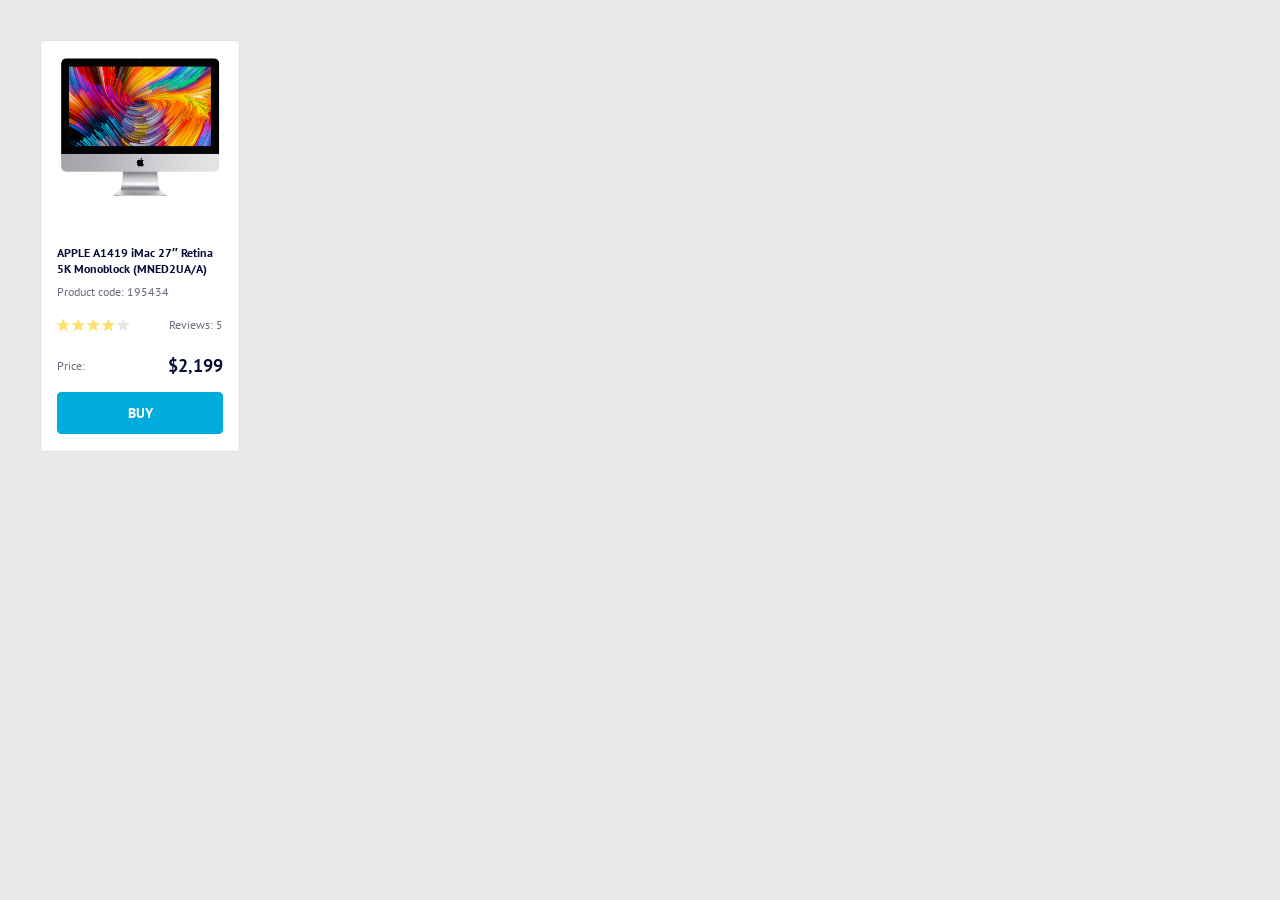
==== index.html @ 8a936d3b "make build" ====
<!doctype html><html lang="en"><head><meta charset="utf-8"><meta name="viewport" content="width=device-width, initial-scale=1.0"><title>Product Cards</title><link rel="preconnect" href="https://fonts.googleapis.com"><link rel="preconnect" href="https://fonts.gstatic.com" crossorigin><link href="https://fonts.googleapis.com/css2?family=PT+Sans:wght@400;700&display=swap" rel="stylesheet"><link rel="stylesheet" href="index.c9e72c41.css"></head><body> <div class="page"> <article class="card" data-qa="card"> <a class="card__photo-link" href="#"> <img class="card__photo" src="imac.202c52ff.jpeg" alt="APPLE A1419 iMac 27 Retina 5K Monoblock"> </a> <div class="card__info"> <a class="card__title" href="#"> APPLE A1419 iMac 27&#8243; Retina 5K Monoblock (MNED2UA/A) </a> <p class="card__code">Product code: 195434</p> <div class="card__rating"> <div class="stars stars--4"> <div class="stars__star"></div> <div class="stars__star"></div> <div class="stars__star"></div> <div class="stars__star"></div> <div class="stars__star"></div> </div> <span class="card__reviews">Reviews: 5</span> </div> <div class="card__buy"> <p class="card__price"> <span class="card__price-label">Price:</span> <strong class="card__price-value">$2,199</strong> </p> <a class="card__button" href="#" data-qa="hover"> BUY </a> </div> </div> </article> </div> <script src="index.d86c0406.js"></script> </body></html>
---- index.c9e72c41.css ----
.stars{display:flex}.stars__star{background-image:url(star.822d561e.svg);background-repeat:no-repeat;width:13px;height:12px}.stars__star:not(:last-child){margin-right:2px}.stars--1 .stars__star:nth-child(-n+1),.stars--2 .stars__star:nth-child(-n+2),.stars--3 .stars__star:nth-child(-n+3),.stars--4 .stars__star:nth-child(-n+4),.stars--5 .stars__star:nth-child(-n+5){background-image:url(star-active.edda4c43.svg)}.card{background-color:#fff;border:1px solid #e2e2e2;border-radius:4px;flex-direction:column;width:200px;padding:17px 16px;display:flex}.card__photo-link{margin-bottom:49px;display:block}.card__photo{width:100%;height:auto;display:block}.card__info{flex-direction:column;flex-grow:1;display:flex}.card__title{color:#060b35;margin:0 0 8px;font-size:12px;font-weight:700;line-height:1.3;text-decoration:none}.card__title:hover{text-decoration:underline}.card__code{color:#706a7c;margin:0 0 18px;font-size:12px}.card__rating{justify-content:space-between;align-items:center;margin-bottom:22px;display:flex}.card__reviews{color:#706a7c;font-size:12px}.card__buy{margin-top:auto}.card__price{justify-content:space-between;align-items:center;margin:0 0 15px;display:flex}.card__price-label{color:#706a7c;font-size:12px;font-weight:400}.card__price-value{color:#060b35;font-size:18px;font-weight:700}.card__button{color:#fff;text-align:center;text-transform:uppercase;cursor:pointer;background-color:#00acdc;border:1px solid #00acdc;border-radius:4px;width:100%;padding:11px 0;font-family:inherit;font-size:14px;font-weight:700;text-decoration:none;transition:background-color .2s,color .2s;display:block}.card__button:hover{color:#00acdc;background-color:#fff}*{box-sizing:border-box}html,body{margin:0;padding:0}body{background-color:#eaeaea;min-height:100vh;font-family:PT Sans,sans-serif}a{color:inherit}.page{flex-wrap:wrap;gap:24px;padding:40px;display:flex}
/*# sourceMappingURL=index.c9e72c41.css.map */
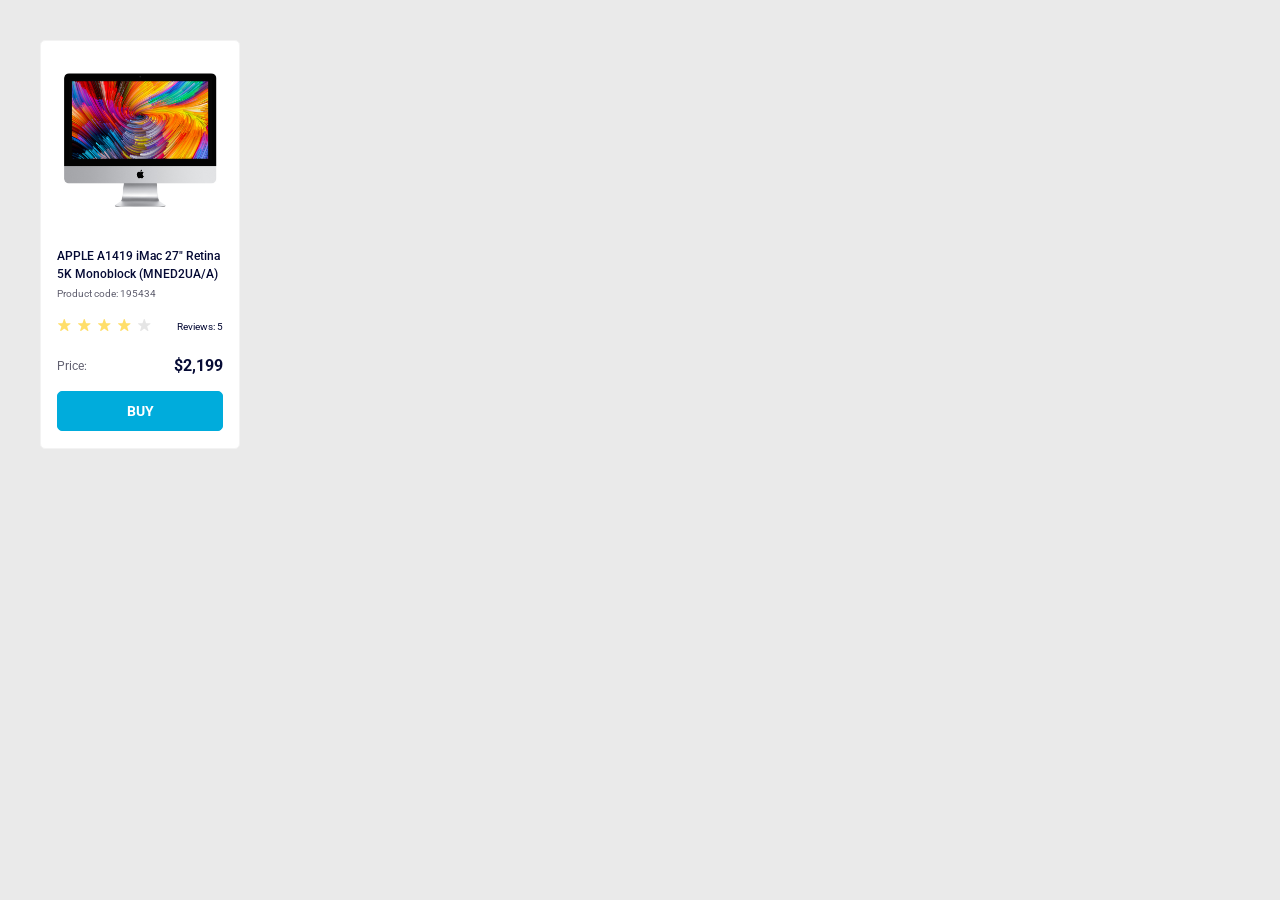
==== commit 93e0233c: "make build" ====
--- a/index.html
+++ b/index.html
@@ -1 +1 @@
-<!doctype html><html lang="en"><head><meta charset="utf-8"><meta name="viewport" content="width=device-width, initial-scale=1.0"><title>Product Cards</title><link rel="preconnect" href="https://fonts.googleapis.com"><link rel="preconnect" href="https://fonts.gstatic.com" crossorigin><link href="https://fonts.googleapis.com/css2?family=PT+Sans:wght@400;700&display=swap" rel="stylesheet"><link rel="stylesheet" href="index.c9e72c41.css"></head><body> <div class="page"> <article class="card" data-qa="card"> <a class="card__photo-link" href="#"> <img class="card__photo" src="imac.202c52ff.jpeg" alt="APPLE A1419 iMac 27 Retina 5K Monoblock"> </a> <div class="card__info"> <a class="card__title" href="#"> APPLE A1419 iMac 27&#8243; Retina 5K Monoblock (MNED2UA/A) </a> <p class="card__code">Product code: 195434</p> <div class="card__rating"> <div class="stars stars--4"> <div class="stars__star"></div> <div class="stars__star"></div> <div class="stars__star"></div> <div class="stars__star"></div> <div class="stars__star"></div> </div> <span class="card__reviews">Reviews: 5</span> </div> <div class="card__buy"> <p class="card__price"> <span class="card__price-label">Price:</span> <strong class="card__price-value">$2,199</strong> </p> <a class="card__button" href="#" data-qa="hover"> BUY </a> </div> </div> </article> </div> <script src="index.d86c0406.js"></script> </body></html>+<!doctype html><html lang="en"><head><meta charset="utf-8"><meta name="viewport" content="width=device-width, initial-scale=1.0"><title>Product Cards</title><link rel="preconnect" href="https://fonts.googleapis.com"><link rel="preconnect" href="https://fonts.gstatic.com" crossorigin><link href="https://fonts.googleapis.com/css2?family=Roboto:wght@400;500;700&display=swap" rel="stylesheet"><link rel="stylesheet" href="index.2fe1e702.css"></head><body> <div class="page"> <article class="card" data-qa="card"> <a class="card__photo-link" href="#"> <img class="card__photo" src="imac.202c52ff.jpeg" alt="APPLE A1419 iMac 27 Retina 5K Monoblock"> </a> <div class="card__info"> <a class="card__title" href="#"> APPLE A1419 iMac 27&#8243; Retina 5K Monoblock (MNED2UA/A) </a> <p class="card__code">Product code: 195434</p> <div class="card__rating"> <div class="stars stars--4"> <div class="stars__star"></div> <div class="stars__star"></div> <div class="stars__star"></div> <div class="stars__star"></div> <div class="stars__star"></div> </div> <span class="card__reviews">Reviews: 5</span> </div> <div class="card__buy"> <p class="card__price"> <span class="card__price-label">Price:</span> <strong class="card__price-value">$2,199</strong> </p> <a class="card__button" href="#" data-qa="hover"> BUY </a> </div> </div> </article> </div> <script src="index.d86c0406.js"></script> </body></html>
--- a/index.2fe1e702.css
+++ b/index.2fe1e702.css
@@ -0,0 +1,2 @@
+.stars{display:flex;position:relative;top:1px;left:1px}.stars__star{background-image:url(star.822d561e.svg);background-repeat:no-repeat;width:13px;height:12px}.stars__star:not(:last-child){margin-right:7px}.stars--1 .stars__star:nth-child(-n+1),.stars--2 .stars__star:nth-child(-n+2),.stars--3 .stars__star:nth-child(-n+3),.stars--4 .stars__star:nth-child(-n+4),.stars--5 .stars__star:nth-child(-n+5){background-image:url(star-active.edda4c43.svg)}.card{background-color:#fff;border:1px solid #f3f3f3;border-radius:5px;flex-direction:column;width:200px;padding:32px 16px 17px;display:flex}.card__photo-link{width:160px;margin:0 auto 40px;display:block}.card__photo{width:160px;height:134px;display:block}.card__info{flex-direction:column;flex-grow:1;display:flex}.card__title{color:#060b35;margin:0 0 4px;font-size:12px;font-weight:500;line-height:1.5;text-decoration:none}.card__title:hover{text-decoration:underline}.card__code{color:#616070;margin:0 0 16px;font-size:10px;line-height:1.4}.card__rating{justify-content:space-between;align-items:center;margin-bottom:25px;display:flex}.card__reviews{color:#060b35;font-size:10px;line-height:1.4;position:relative;top:3px}.card__buy{margin-top:auto}.card__price{justify-content:space-between;align-items:center;margin:0 0 16px;display:flex}.card__price-label{color:#616070;font-size:12px;font-weight:400}.card__price-value{color:#060b35;font-size:16px;font-weight:700}.card__button{color:#fff;text-align:center;text-transform:uppercase;cursor:pointer;background-color:#00acdc;border:1px solid #00acdc;border-radius:5px;justify-content:center;align-items:center;width:100%;height:40px;font-family:inherit;font-size:14px;font-weight:700;line-height:1;text-decoration:none;transition:background-color .2s,color .2s;display:flex}.card__button:hover{color:#00acdc;background-color:#fff}*{box-sizing:border-box}html,body{margin:0;padding:0}body{-webkit-font-smoothing:antialiased;-moz-osx-font-smoothing:grayscale;background-color:#eaeaea;min-height:100vh;font-family:Roboto,Arial,sans-serif}a{color:inherit}.page{flex-wrap:wrap;gap:24px;padding:40px;display:flex}
+/*# sourceMappingURL=index.2fe1e702.css.map */
